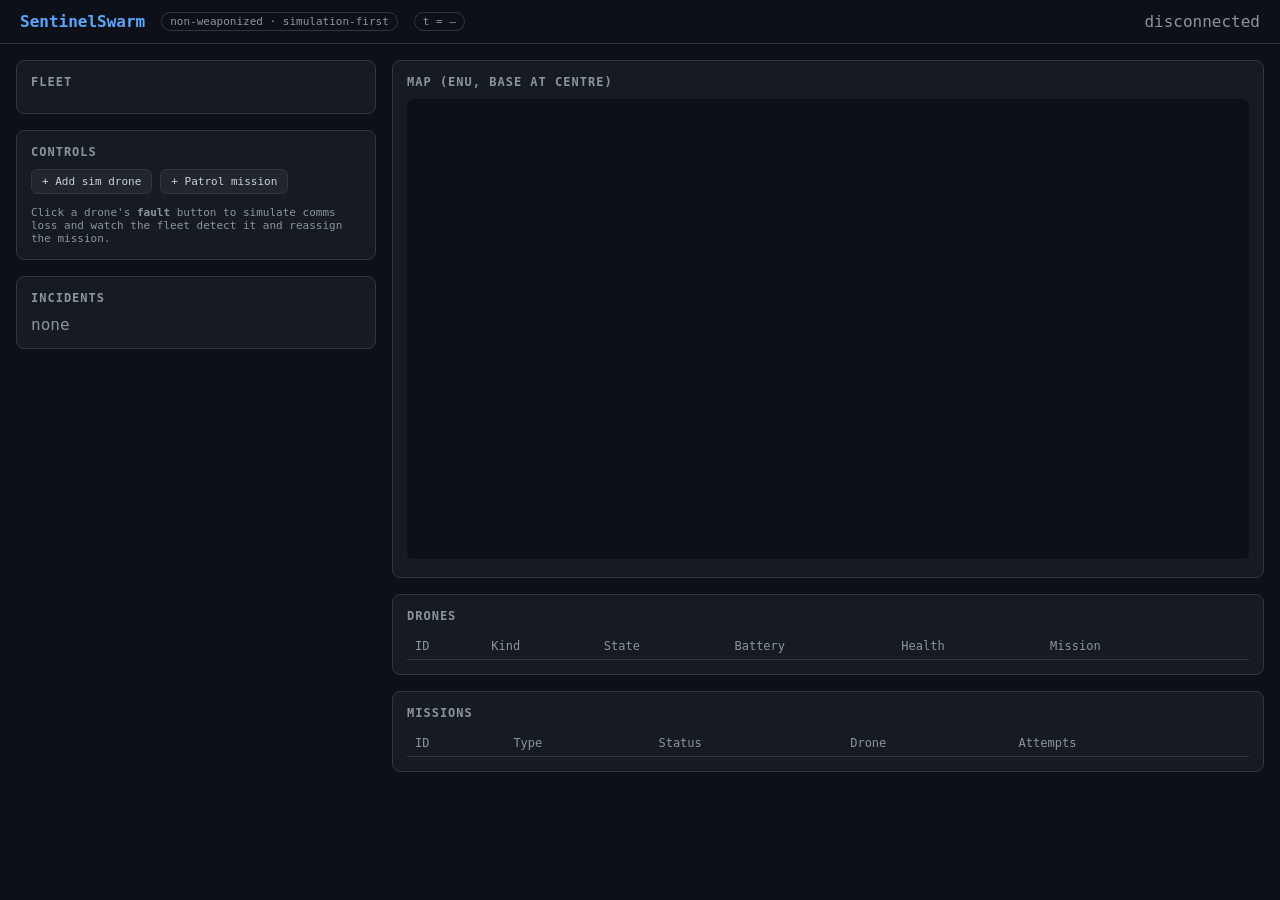
==== src/sentinelswarm/api/static/index.html @ 6e6e0cc7 "Initial commit: SentinelSwarm fleet-management control plane" ====
<!DOCTYPE html>
<html lang="en">
  <head>
    <meta charset="utf-8" />
    <meta name="viewport" content="width=device-width, initial-scale=1" />
    <title>SentinelSwarm — Fleet Console</title>
    <style>
      :root {
        --bg: #0d1117; --panel: #161b22; --border: #30363d; --text: #c9d1d9;
        --muted: #8b949e; --accent: #58a6ff; --ok: #3fb950; --warn: #d29922;
        --bad: #f85149; --idle: #6e7681;
      }
      * { box-sizing: border-box; }
      body {
        margin: 0; font-family: ui-monospace, "Cascadia Code", Menlo, monospace;
        background: var(--bg); color: var(--text);
      }
      header {
        padding: 12px 20px; border-bottom: 1px solid var(--border);
        display: flex; align-items: center; gap: 16px;
      }
      header h1 { font-size: 16px; margin: 0; color: var(--accent); }
      header .badge {
        font-size: 11px; color: var(--muted); border: 1px solid var(--border);
        padding: 2px 8px; border-radius: 10px;
      }
      main { display: grid; grid-template-columns: 360px 1fr; gap: 16px; padding: 16px; }
      .panel {
        background: var(--panel); border: 1px solid var(--border);
        border-radius: 8px; padding: 14px; margin-bottom: 16px;
      }
      .panel h2 { font-size: 12px; text-transform: uppercase; color: var(--muted);
        margin: 0 0 10px; letter-spacing: 1px; }
      .cards { display: grid; grid-template-columns: repeat(3, 1fr); gap: 8px; }
      .card { background: #0d1117; border: 1px solid var(--border); border-radius: 6px;
        padding: 10px; text-align: center; }
      .card .n { font-size: 22px; font-weight: 700; }
      .card .l { font-size: 10px; color: var(--muted); text-transform: uppercase; }
      table { width: 100%; border-collapse: collapse; font-size: 12px; }
      th, td { text-align: left; padding: 6px 8px; border-bottom: 1px solid var(--border); }
      th { color: var(--muted); font-weight: 500; }
      .pill { padding: 1px 7px; border-radius: 10px; font-size: 10px; font-weight: 700; }
      .s-IDLE, .s-CHARGING { background: #21262d; color: var(--idle); }
      .s-ASSIGNED, .s-TAKEOFF, .s-TRANSIT, .s-PATROLLING, .s-RETURNING {
        background: rgba(88,166,255,.15); color: var(--accent); }
      .s-OFFLINE, .s-FAULT { background: rgba(248,81,73,.15); color: var(--bad); }
      .s-RECOVERING { background: rgba(210,153,34,.15); color: var(--warn); }
      .bar { height: 6px; background: #21262d; border-radius: 3px; overflow: hidden; }
      .bar > span { display: block; height: 100%; background: var(--ok); }
      button {
        background: #21262d; color: var(--text); border: 1px solid var(--border);
        border-radius: 6px; padding: 5px 10px; cursor: pointer; font: inherit; font-size: 11px;
      }
      button:hover { border-color: var(--accent); }
      button.danger:hover { border-color: var(--bad); color: var(--bad); }
      .controls { display: flex; gap: 8px; flex-wrap: wrap; margin-bottom: 12px; }
      svg { width: 100%; height: 460px; background: #0d1117; border-radius: 6px; }
      .muted { color: var(--muted); }
      .incident { font-size: 11px; padding: 6px 0; border-bottom: 1px solid var(--border); }
      .incident .cat { color: var(--bad); font-weight: 700; }
    </style>
  </head>
  <body>
    <header>
      <h1>SentinelSwarm</h1>
      <span class="badge">non-weaponized · simulation-first</span>
      <span class="badge" id="clock">t = —</span>
      <span class="muted" style="margin-left:auto" id="status">connecting…</span>
    </header>

    <main>
      <section>
        <div class="panel">
          <h2>Fleet</h2>
          <div class="cards" id="cards"></div>
        </div>
        <div class="panel">
          <h2>Controls</h2>
          <div class="controls">
            <button onclick="addDrone()">+ Add sim drone</button>
            <button onclick="newMission()">+ Patrol mission</button>
          </div>
          <div class="muted" style="font-size:11px">
            Click a drone's <b>fault</b> button to simulate comms loss and watch the
            fleet detect it and reassign the mission.
          </div>
        </div>
        <div class="panel">
          <h2>Incidents</h2>
          <div id="incidents"><div class="muted">none</div></div>
        </div>
      </section>

      <section>
        <div class="panel">
          <h2>Map (ENU, base at centre)</h2>
          <svg id="map" viewBox="-160 -160 320 320" preserveAspectRatio="xMidYMid meet"></svg>
        </div>
        <div class="panel">
          <h2>Drones</h2>
          <table>
            <thead><tr><th>ID</th><th>Kind</th><th>State</th><th>Battery</th>
              <th>Health</th><th>Mission</th><th></th></tr></thead>
            <tbody id="drones"></tbody>
          </table>
        </div>
        <div class="panel">
          <h2>Missions</h2>
          <table>
            <thead><tr><th>ID</th><th>Type</th><th>Status</th>
              <th>Drone</th><th>Attempts</th></tr></thead>
            <tbody id="missions"></tbody>
          </table>
        </div>
      </section>
    </main>

    <script>
      const api = (p, opts) => fetch(p, opts).then((r) => r.json());

      async function addDrone() {
        await fetch("/api/drones", { method: "POST",
          headers: { "Content-Type": "application/json" }, body: JSON.stringify({}) });
      }
      async function newMission() {
        const ang = Math.random() * Math.PI * 2, r = 120;
        await fetch("/api/missions", { method: "POST",
          headers: { "Content-Type": "application/json" },
          body: JSON.stringify({ type: "PATROL_ZONE",
            x: Math.round(r * Math.cos(ang)), y: Math.round(r * Math.sin(ang)), radius: 20 }) });
      }
      async function faultDrone(id) {
        await fetch(`/api/drones/${id}/fault`, { method: "POST",
          headers: { "Content-Type": "application/json" }, body: JSON.stringify({ code: "comms_loss" }) });
      }

      function card(n, l) { return `<div class="card"><div class="n">${n}</div><div class="l">${l}</div></div>`; }

      function renderMap(drones, missions) {
        const svg = document.getElementById("map");
        let s = `<circle cx="0" cy="0" r="4" fill="#58a6ff" />
          <text x="6" y="4" fill="#8b949e" font-size="7">BASE</text>`;
        for (const m of missions) {
          if (m.target_x == null) continue;
          const col = m.status === "COMPLETED" ? "#3fb950" : "#8b949e";
          s += `<circle cx="${m.target_x}" cy="${-m.target_y}" r="20"
            fill="none" stroke="${col}" stroke-dasharray="3 3" opacity="0.6" />`;
        }
        const colors = { OFFLINE: "#f85149", FAULT: "#f85149", IDLE: "#6e7681",
          CHARGING: "#6e7681" };
        for (const d of drones) {
          const c = colors[d.state] || "#58a6ff";
          s += `<circle cx="${d.x}" cy="${-d.y}" r="4" fill="${c}" />
            <text x="${d.x + 5}" y="${-d.y + 3}" fill="#c9d1d9" font-size="7">${d.drone_id}</text>`;
        }
        svg.innerHTML = s;
      }

      async function tick() {
        try {
          const [summary, drones, missions, incidents] =
            await Promise.all([api("/api/fleet"), api("/api/drones"),
              api("/api/missions"), api("/api/incidents")]);
          document.getElementById("status").textContent = "live";
          const rate = summary.mission_success_rate;
          document.getElementById("cards").innerHTML =
            card(summary.fleet_size, "drones") + card(summary.healthy, "healthy") +
            card(summary.offline, "offline") + card(summary.active_missions, "active") +
            card(summary.incident_count, "incidents") +
            card(rate == null ? "—" : Math.round(rate * 100) + "%", "success");

          document.getElementById("drones").innerHTML = drones.map((d) => `
            <tr>
              <td>${d.drone_id}</td><td class="muted">${d.kind}</td>
              <td><span class="pill s-${d.state}">${d.state}</span></td>
              <td style="min-width:70px"><div class="bar"><span style="width:${d.battery_pct}%"></span></div></td>
              <td class="muted">${d.health}</td>
              <td class="muted">${d.current_mission_id || "—"}</td>
              <td><button class="danger" onclick="faultDrone('${d.drone_id}')">fault</button></td>
            </tr>`).join("");

          document.getElementById("missions").innerHTML = missions.map((m) => `
            <tr>
              <td>${m.mission_id}</td><td class="muted">${m.type}</td>
              <td><span class="pill s-${m.status === 'COMPLETED' ? 'IDLE' : 'TRANSIT'}">${m.status}</span></td>
              <td class="muted">${m.assigned_drone || "—"}</td>
              <td>${m.attempts}</td>
            </tr>`).join("") || `<tr><td colspan="5" class="muted">no missions</td></tr>`;

          document.getElementById("incidents").innerHTML = incidents.slice().reverse().map((i) => `
            <div class="incident"><span class="cat">${i.category}</span>
              &nbsp;${i.drone_id || ""} ${i.mission_id || ""}<br/>
              <span class="muted">${i.detail}</span></div>`).join("") || `<div class="muted">none</div>`;

          renderMap(drones, missions);
        } catch (e) {
          document.getElementById("status").textContent = "disconnected";
        }
      }
      setInterval(tick, 1000);
      tick();
    </script>
  </body>
</html>
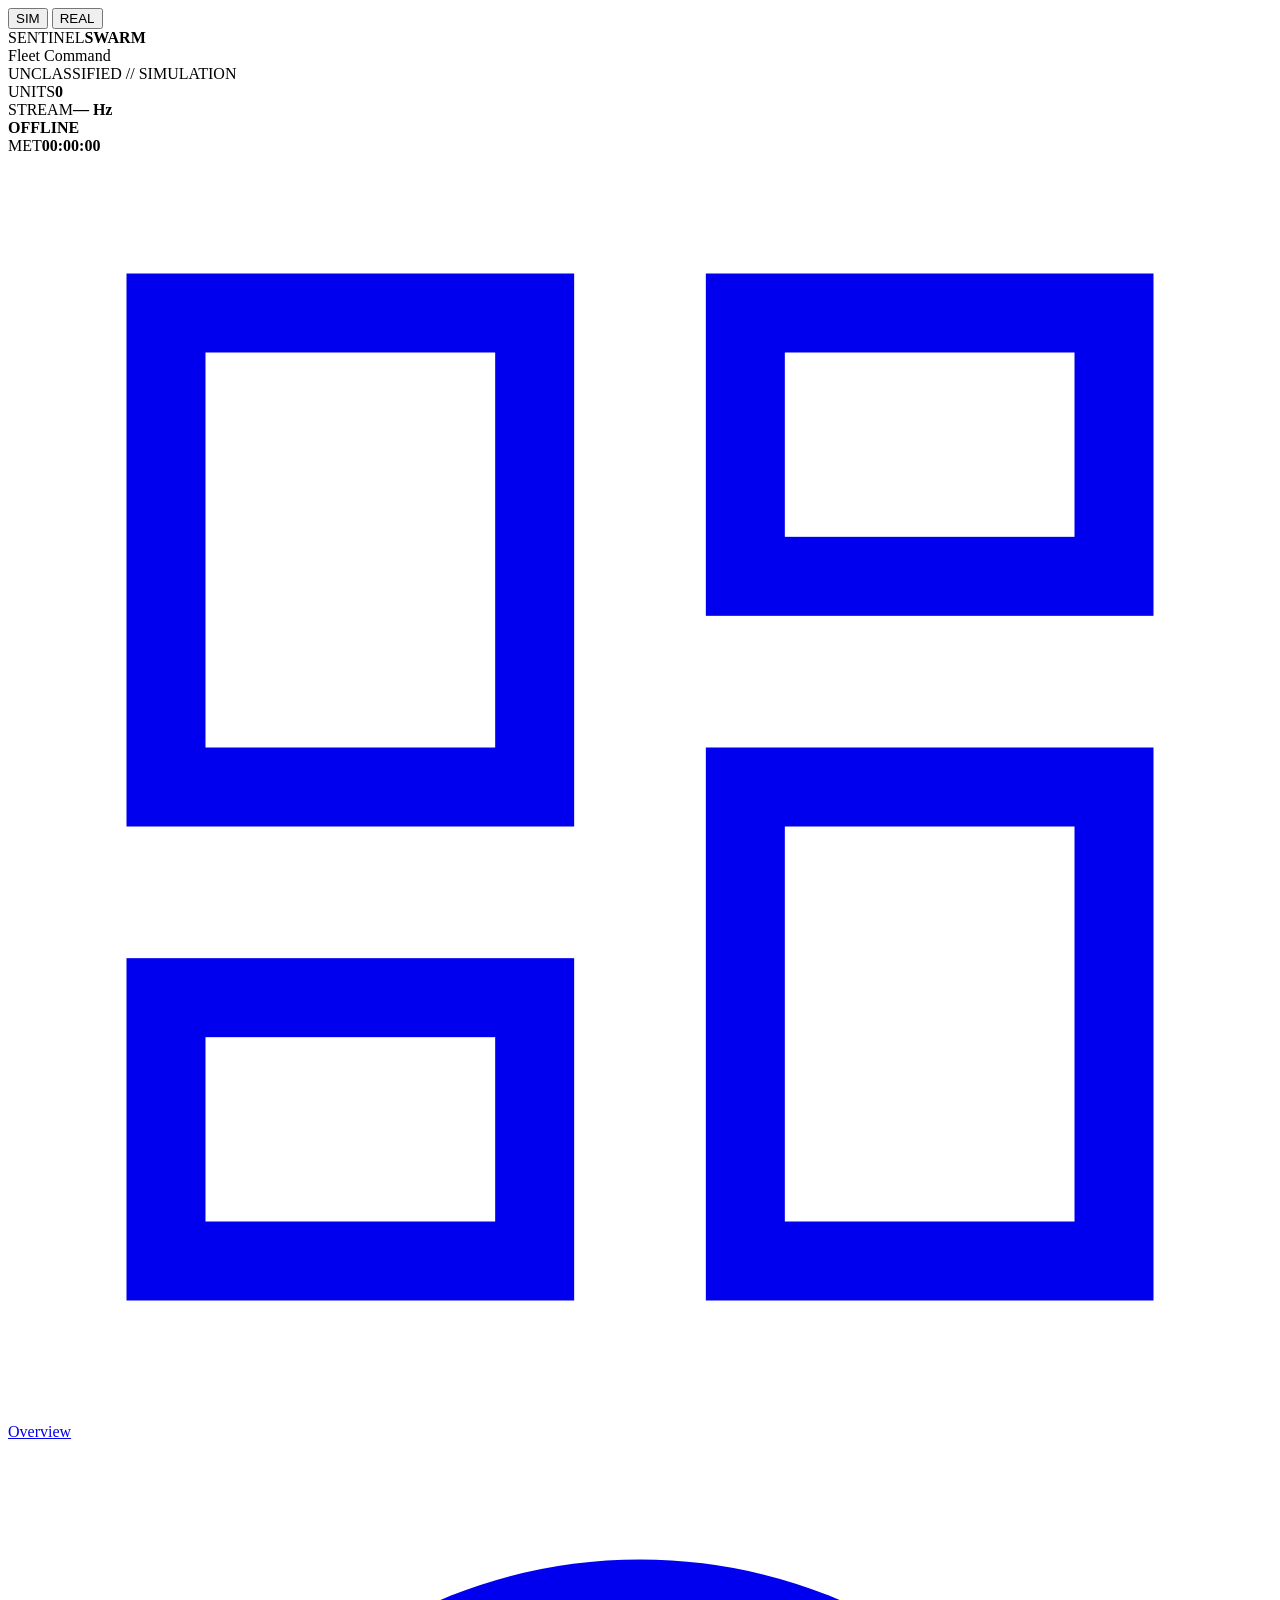
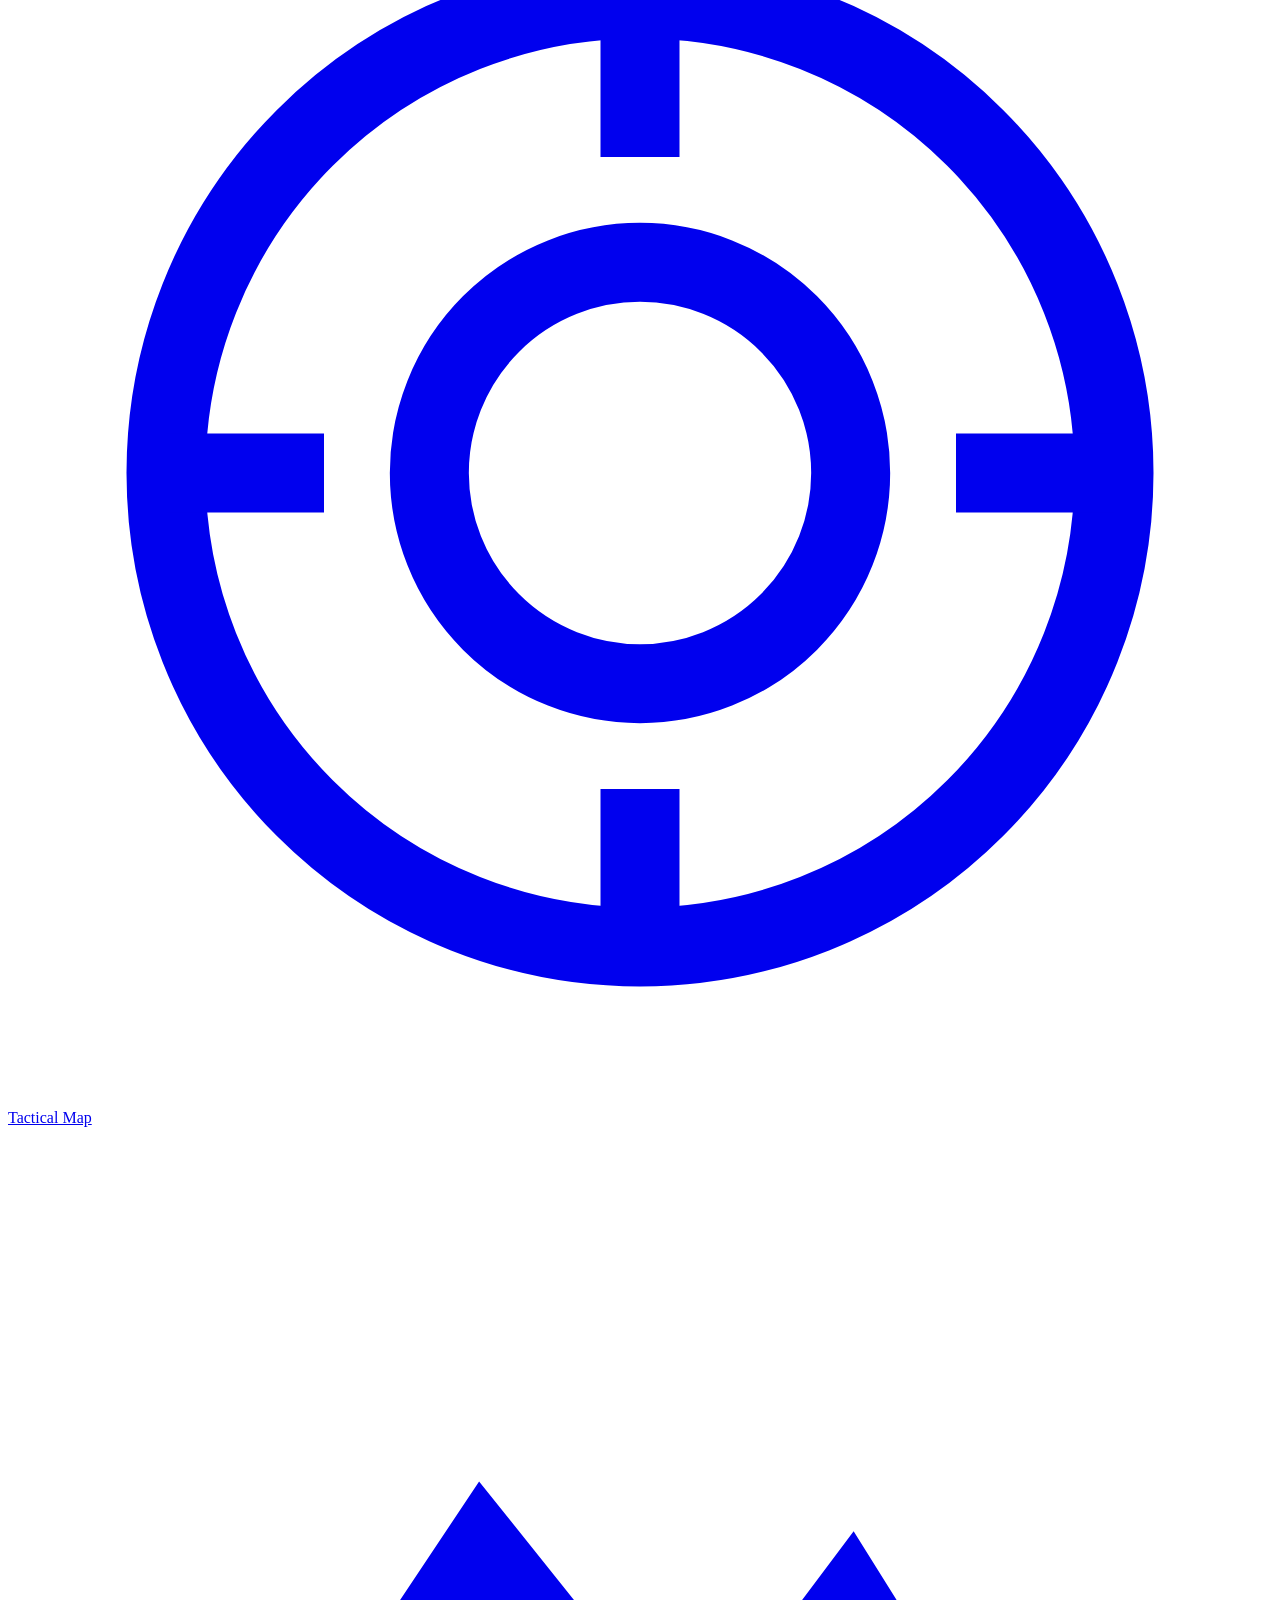
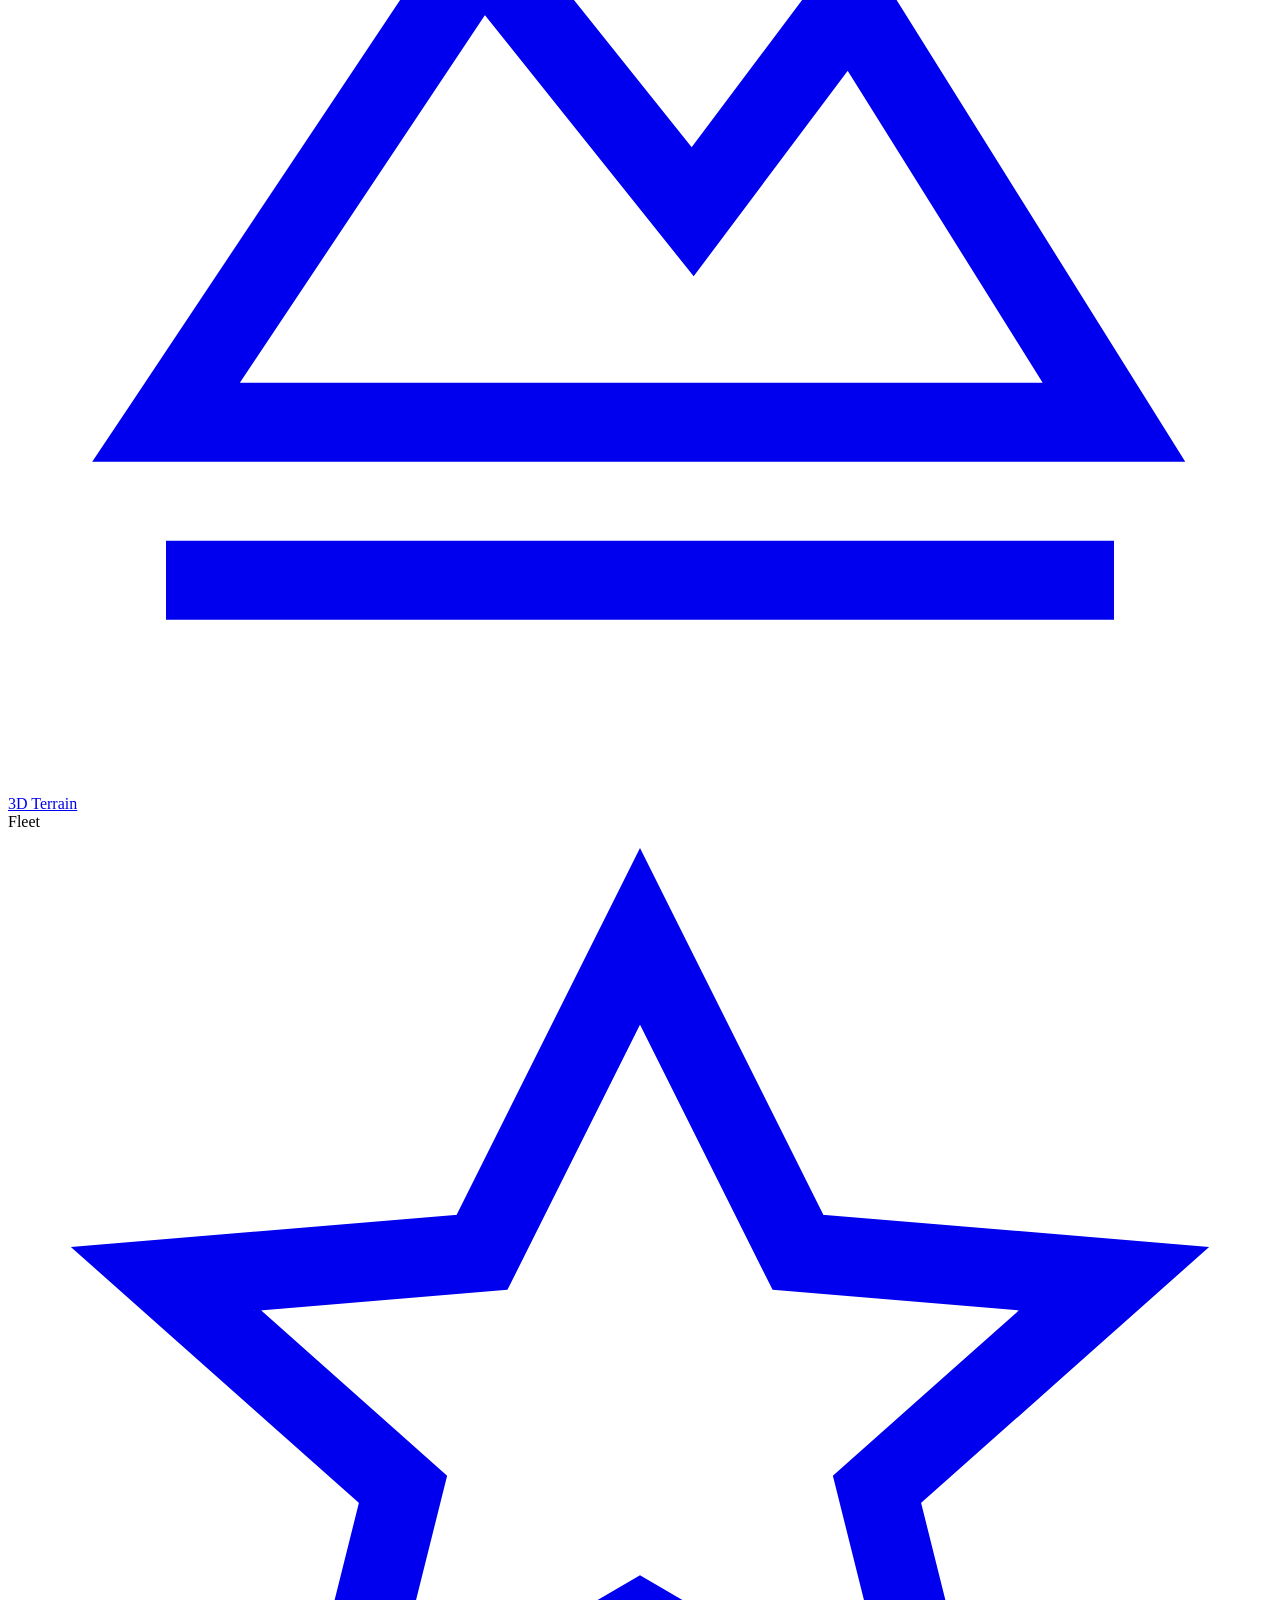
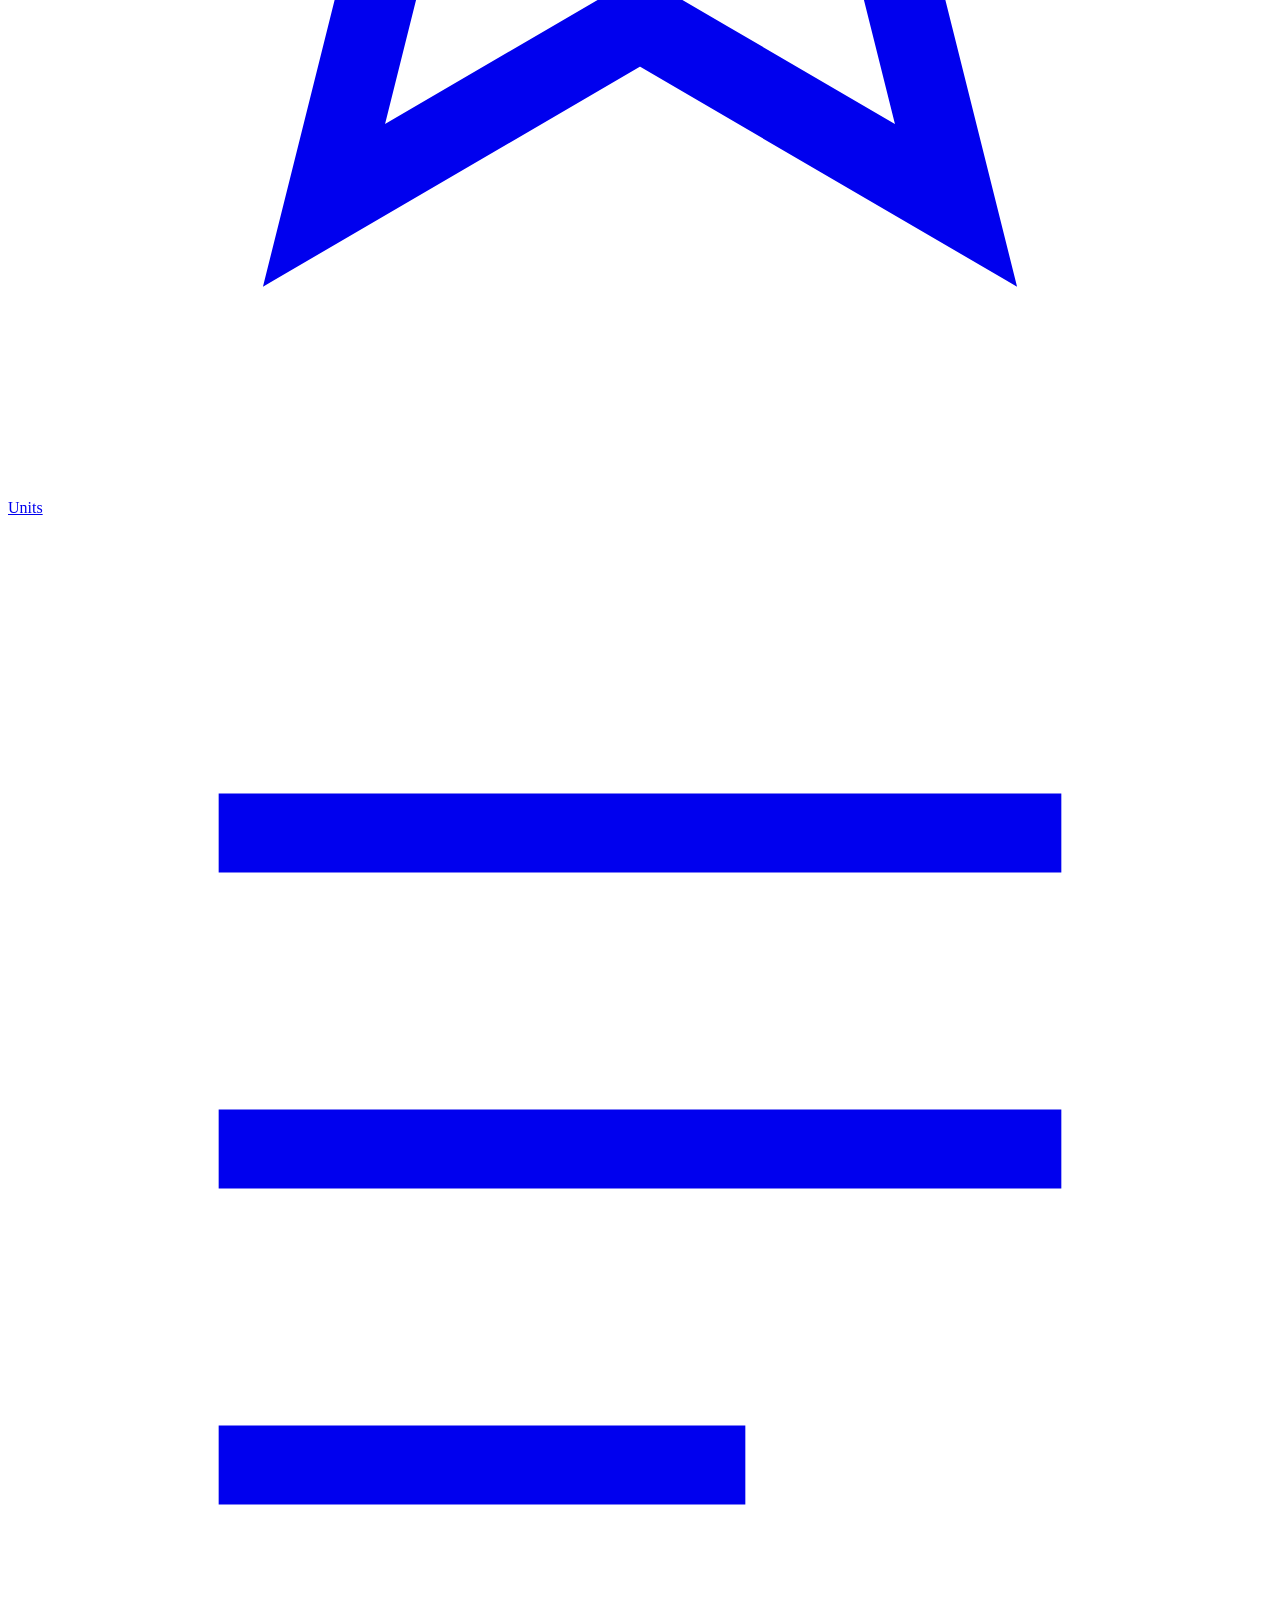
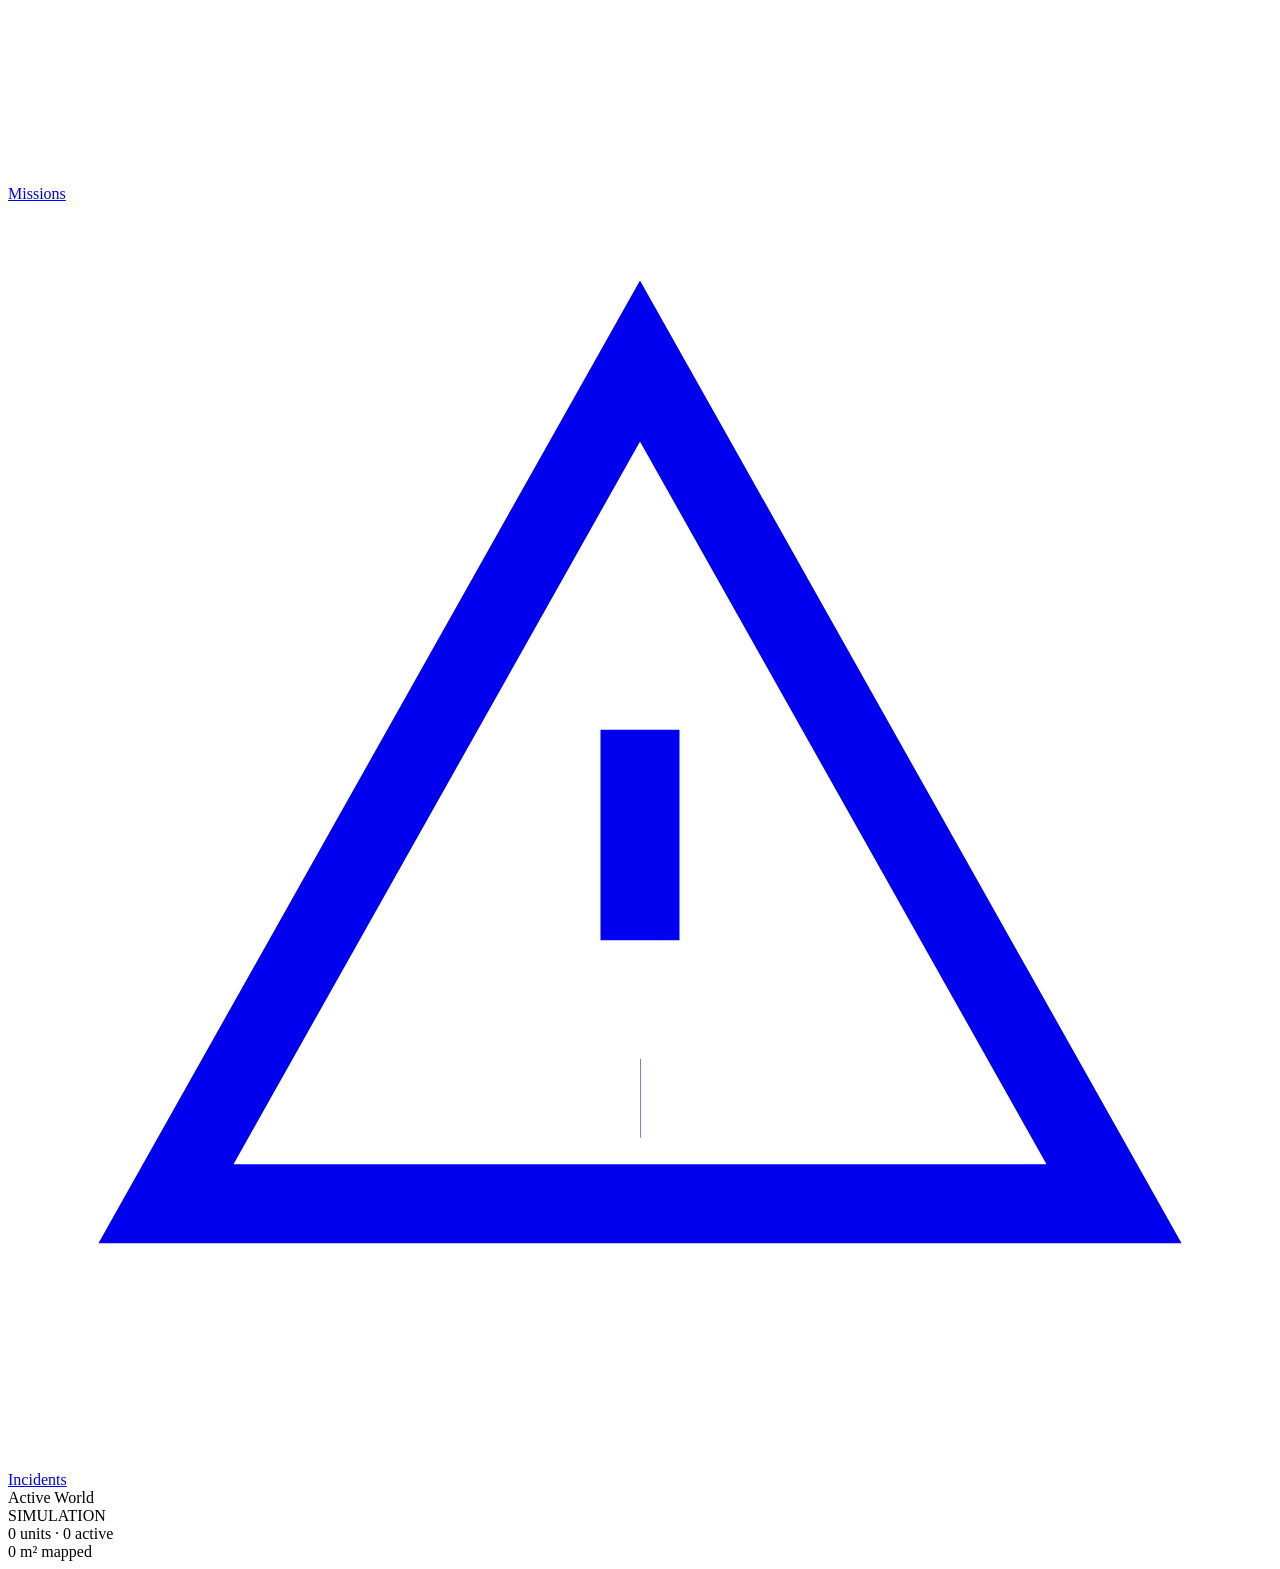
==== commit bb8d38b4: "Add dual-world command dashboard and handover docs" ====
--- a/src/sentinelswarm/api/static/index.html
+++ b/src/sentinelswarm/api/static/index.html
@@ -1,204 +1,79 @@
-<!DOCTYPE html>
+<!doctype html>
 <html lang="en">
   <head>
     <meta charset="utf-8" />
     <meta name="viewport" content="width=device-width, initial-scale=1" />
-    <title>SentinelSwarm — Fleet Console</title>
-    <style>
-      :root {
-        --bg: #0d1117; --panel: #161b22; --border: #30363d; --text: #c9d1d9;
-        --muted: #8b949e; --accent: #58a6ff; --ok: #3fb950; --warn: #d29922;
-        --bad: #f85149; --idle: #6e7681;
-      }
-      * { box-sizing: border-box; }
-      body {
-        margin: 0; font-family: ui-monospace, "Cascadia Code", Menlo, monospace;
-        background: var(--bg); color: var(--text);
-      }
-      header {
-        padding: 12px 20px; border-bottom: 1px solid var(--border);
-        display: flex; align-items: center; gap: 16px;
-      }
-      header h1 { font-size: 16px; margin: 0; color: var(--accent); }
-      header .badge {
-        font-size: 11px; color: var(--muted); border: 1px solid var(--border);
-        padding: 2px 8px; border-radius: 10px;
-      }
-      main { display: grid; grid-template-columns: 360px 1fr; gap: 16px; padding: 16px; }
-      .panel {
-        background: var(--panel); border: 1px solid var(--border);
-        border-radius: 8px; padding: 14px; margin-bottom: 16px;
-      }
-      .panel h2 { font-size: 12px; text-transform: uppercase; color: var(--muted);
-        margin: 0 0 10px; letter-spacing: 1px; }
-      .cards { display: grid; grid-template-columns: repeat(3, 1fr); gap: 8px; }
-      .card { background: #0d1117; border: 1px solid var(--border); border-radius: 6px;
-        padding: 10px; text-align: center; }
-      .card .n { font-size: 22px; font-weight: 700; }
-      .card .l { font-size: 10px; color: var(--muted); text-transform: uppercase; }
-      table { width: 100%; border-collapse: collapse; font-size: 12px; }
-      th, td { text-align: left; padding: 6px 8px; border-bottom: 1px solid var(--border); }
-      th { color: var(--muted); font-weight: 500; }
-      .pill { padding: 1px 7px; border-radius: 10px; font-size: 10px; font-weight: 700; }
-      .s-IDLE, .s-CHARGING { background: #21262d; color: var(--idle); }
-      .s-ASSIGNED, .s-TAKEOFF, .s-TRANSIT, .s-PATROLLING, .s-RETURNING {
-        background: rgba(88,166,255,.15); color: var(--accent); }
-      .s-OFFLINE, .s-FAULT { background: rgba(248,81,73,.15); color: var(--bad); }
-      .s-RECOVERING { background: rgba(210,153,34,.15); color: var(--warn); }
-      .bar { height: 6px; background: #21262d; border-radius: 3px; overflow: hidden; }
-      .bar > span { display: block; height: 100%; background: var(--ok); }
-      button {
-        background: #21262d; color: var(--text); border: 1px solid var(--border);
-        border-radius: 6px; padding: 5px 10px; cursor: pointer; font: inherit; font-size: 11px;
-      }
-      button:hover { border-color: var(--accent); }
-      button.danger:hover { border-color: var(--bad); color: var(--bad); }
-      .controls { display: flex; gap: 8px; flex-wrap: wrap; margin-bottom: 12px; }
-      svg { width: 100%; height: 460px; background: #0d1117; border-radius: 6px; }
-      .muted { color: var(--muted); }
-      .incident { font-size: 11px; padding: 6px 0; border-bottom: 1px solid var(--border); }
-      .incident .cat { color: var(--bad); font-weight: 700; }
-    </style>
-  </head>
-  <body>
-    <header>
-      <h1>SentinelSwarm</h1>
-      <span class="badge">non-weaponized · simulation-first</span>
-      <span class="badge" id="clock">t = —</span>
-      <span class="muted" style="margin-left:auto" id="status">connecting…</span>
-    </header>
-
-    <main>
-      <section>
-        <div class="panel">
-          <h2>Fleet</h2>
-          <div class="cards" id="cards"></div>
-        </div>
-        <div class="panel">
-          <h2>Controls</h2>
-          <div class="controls">
-            <button onclick="addDrone()">+ Add sim drone</button>
-            <button onclick="newMission()">+ Patrol mission</button>
-          </div>
-          <div class="muted" style="font-size:11px">
-            Click a drone's <b>fault</b> button to simulate comms loss and watch the
-            fleet detect it and reassign the mission.
-          </div>
-        </div>
-        <div class="panel">
-          <h2>Incidents</h2>
-          <div id="incidents"><div class="muted">none</div></div>
-        </div>
-      </section>
-
-      <section>
-        <div class="panel">
-          <h2>Map (ENU, base at centre)</h2>
-          <svg id="map" viewBox="-160 -160 320 320" preserveAspectRatio="xMidYMid meet"></svg>
-        </div>
-        <div class="panel">
-          <h2>Drones</h2>
-          <table>
-            <thead><tr><th>ID</th><th>Kind</th><th>State</th><th>Battery</th>
-              <th>Health</th><th>Mission</th><th></th></tr></thead>
-            <tbody id="drones"></tbody>
-          </table>
-        </div>
-        <div class="panel">
-          <h2>Missions</h2>
-          <table>
-            <thead><tr><th>ID</th><th>Type</th><th>Status</th>
-              <th>Drone</th><th>Attempts</th></tr></thead>
-            <tbody id="missions"></tbody>
-          </table>
-        </div>
-      </section>
-    </main>
-
-    <script>
-      const api = (p, opts) => fetch(p, opts).then((r) => r.json());
-
-      async function addDrone() {
-        await fetch("/api/drones", { method: "POST",
-          headers: { "Content-Type": "application/json" }, body: JSON.stringify({}) });
-      }
-      async function newMission() {
-        const ang = Math.random() * Math.PI * 2, r = 120;
-        await fetch("/api/missions", { method: "POST",
-          headers: { "Content-Type": "application/json" },
-          body: JSON.stringify({ type: "PATROL_ZONE",
-            x: Math.round(r * Math.cos(ang)), y: Math.round(r * Math.sin(ang)), radius: 20 }) });
-      }
-      async function faultDrone(id) {
-        await fetch(`/api/drones/${id}/fault`, { method: "POST",
-          headers: { "Content-Type": "application/json" }, body: JSON.stringify({ code: "comms_loss" }) });
-      }
-
-      function card(n, l) { return `<div class="card"><div class="n">${n}</div><div class="l">${l}</div></div>`; }
-
-      function renderMap(drones, missions) {
-        const svg = document.getElementById("map");
-        let s = `<circle cx="0" cy="0" r="4" fill="#58a6ff" />
-          <text x="6" y="4" fill="#8b949e" font-size="7">BASE</text>`;
-        for (const m of missions) {
-          if (m.target_x == null) continue;
-          const col = m.status === "COMPLETED" ? "#3fb950" : "#8b949e";
-          s += `<circle cx="${m.target_x}" cy="${-m.target_y}" r="20"
-            fill="none" stroke="${col}" stroke-dasharray="3 3" opacity="0.6" />`;
-        }
-        const colors = { OFFLINE: "#f85149", FAULT: "#f85149", IDLE: "#6e7681",
-          CHARGING: "#6e7681" };
-        for (const d of drones) {
-          const c = colors[d.state] || "#58a6ff";
-          s += `<circle cx="${d.x}" cy="${-d.y}" r="4" fill="${c}" />
-            <text x="${d.x + 5}" y="${-d.y + 3}" fill="#c9d1d9" font-size="7">${d.drone_id}</text>`;
-        }
-        svg.innerHTML = s;
-      }
-
-      async function tick() {
-        try {
-          const [summary, drones, missions, incidents] =
-            await Promise.all([api("/api/fleet"), api("/api/drones"),
-              api("/api/missions"), api("/api/incidents")]);
-          document.getElementById("status").textContent = "live";
-          const rate = summary.mission_success_rate;
-          document.getElementById("cards").innerHTML =
-            card(summary.fleet_size, "drones") + card(summary.healthy, "healthy") +
-            card(summary.offline, "offline") + card(summary.active_missions, "active") +
-            card(summary.incident_count, "incidents") +
-            card(rate == null ? "—" : Math.round(rate * 100) + "%", "success");
-
-          document.getElementById("drones").innerHTML = drones.map((d) => `
-            <tr>
-              <td>${d.drone_id}</td><td class="muted">${d.kind}</td>
-              <td><span class="pill s-${d.state}">${d.state}</span></td>
-              <td style="min-width:70px"><div class="bar"><span style="width:${d.battery_pct}%"></span></div></td>
-              <td class="muted">${d.health}</td>
-              <td class="muted">${d.current_mission_id || "—"}</td>
-              <td><button class="danger" onclick="faultDrone('${d.drone_id}')">fault</button></td>
-            </tr>`).join("");
-
-          document.getElementById("missions").innerHTML = missions.map((m) => `
-            <tr>
-              <td>${m.mission_id}</td><td class="muted">${m.type}</td>
-              <td><span class="pill s-${m.status === 'COMPLETED' ? 'IDLE' : 'TRANSIT'}">${m.status}</span></td>
-              <td class="muted">${m.assigned_drone || "—"}</td>
-              <td>${m.attempts}</td>
-            </tr>`).join("") || `<tr><td colspan="5" class="muted">no missions</td></tr>`;
-
-          document.getElementById("incidents").innerHTML = incidents.slice().reverse().map((i) => `
-            <div class="incident"><span class="cat">${i.category}</span>
-              &nbsp;${i.drone_id || ""} ${i.mission_id || ""}<br/>
-              <span class="muted">${i.detail}</span></div>`).join("") || `<div class="muted">none</div>`;
-
-          renderMap(drones, missions);
-        } catch (e) {
-          document.getElementById("status").textContent = "disconnected";
+    <title>SENTINELSWARM · Command</title>
+    <link rel="stylesheet" href="/dashboard/app.css" />
+    <script type="importmap">
+      {
+        "imports": {
+          "three": "/dashboard/vendor/three.module.js",
+          "three/addons/controls/OrbitControls.js": "/dashboard/vendor/OrbitControls.js"
         }
       }
-      setInterval(tick, 1000);
-      tick();
     </script>
+  </head>
+  <body data-world="sim">
+    <div id="app">
+      <header id="topbar">
+        <div class="world-switch" id="worldSwitch">
+          <button data-w="sim" class="on"><span class="led"></span>SIM</button>
+          <button data-w="real"><span class="led"></span>REAL</button>
+        </div>
+        <div class="brand">
+          <div class="n">SENTINEL<b>SWARM</b></div>
+          <div class="s">Fleet Command</div>
+        </div>
+        <div class="sp"></div>
+        <span class="classif" id="classif">UNCLASSIFIED // SIMULATION</span>
+        <div class="tstat"><span>UNITS</span><b id="tUnits">0</b></div>
+        <div class="tstat"><span>STREAM</span><b id="tRate">— Hz</b></div>
+        <div class="tstat"><span class="led off" id="tLed"></span><b id="tConn">OFFLINE</b></div>
+        <div class="tstat"><span>MET</span><b id="tClock">00:00:00</b></div>
+      </header>
+
+      <div id="body">
+        <nav id="rail">
+          <div class="nav" id="nav">
+            <a href="#/overview" data-r="overview">
+              <svg class="ic" viewBox="0 0 24 24" fill="none" stroke="currentColor" stroke-width="1.5"><rect x="3" y="3" width="7" height="9"/><rect x="14" y="3" width="7" height="5"/><rect x="14" y="12" width="7" height="9"/><rect x="3" y="16" width="7" height="5"/></svg>
+              Overview
+            </a>
+            <a href="#/map" data-r="map">
+              <svg class="ic" viewBox="0 0 24 24" fill="none" stroke="currentColor" stroke-width="1.5"><circle cx="12" cy="12" r="9"/><circle cx="12" cy="12" r="4"/><path d="M12 3v3M12 18v3M3 12h3M18 12h3"/></svg>
+              Tactical Map
+            </a>
+            <a href="#/terrain" data-r="terrain">
+              <svg class="ic" viewBox="0 0 24 24" fill="none" stroke="currentColor" stroke-width="1.5"><path d="M3 17l6-9 4 5 3-4 5 8z"/><path d="M3 20h18"/></svg>
+              3D Terrain
+            </a>
+            <div class="grouplabel">Fleet</div>
+            <a href="#/fleet" data-r="fleet">
+              <svg class="ic" viewBox="0 0 24 24" fill="none" stroke="currentColor" stroke-width="1.5"><path d="M12 2l3 6 6 .5-4.5 4 1.5 6L12 15l-6 3.5 1.5-6L3 8.5 9 8z"/></svg>
+              Units
+            </a>
+            <a href="#/missions" data-r="missions">
+              <svg class="ic" viewBox="0 0 24 24" fill="none" stroke="currentColor" stroke-width="1.5"><path d="M4 6h16M4 12h16M4 18h10"/></svg>
+              Missions
+            </a>
+            <a href="#/incidents" data-r="incidents">
+              <svg class="ic" viewBox="0 0 24 24" fill="none" stroke="currentColor" stroke-width="1.5"><path d="M12 3l9 16H3z"/><path d="M12 10v4M12 17h.01"/></svg>
+              Incidents
+            </a>
+          </div>
+          <div class="rail-foot">
+            <div class="worldcard">
+              <div class="wl">Active World</div>
+              <div class="wv" id="wcName">SIMULATION</div>
+              <div class="wm" id="wcMeta">0 units · 0 active</div>
+              <div class="wm" id="wcArea">0 m² mapped</div>
+            </div>
+          </div>
+        </nav>
+        <main id="view"></main>
+      </div>
+    </div>
+    <script type="module" src="/dashboard/app.js"></script>
   </body>
 </html>
